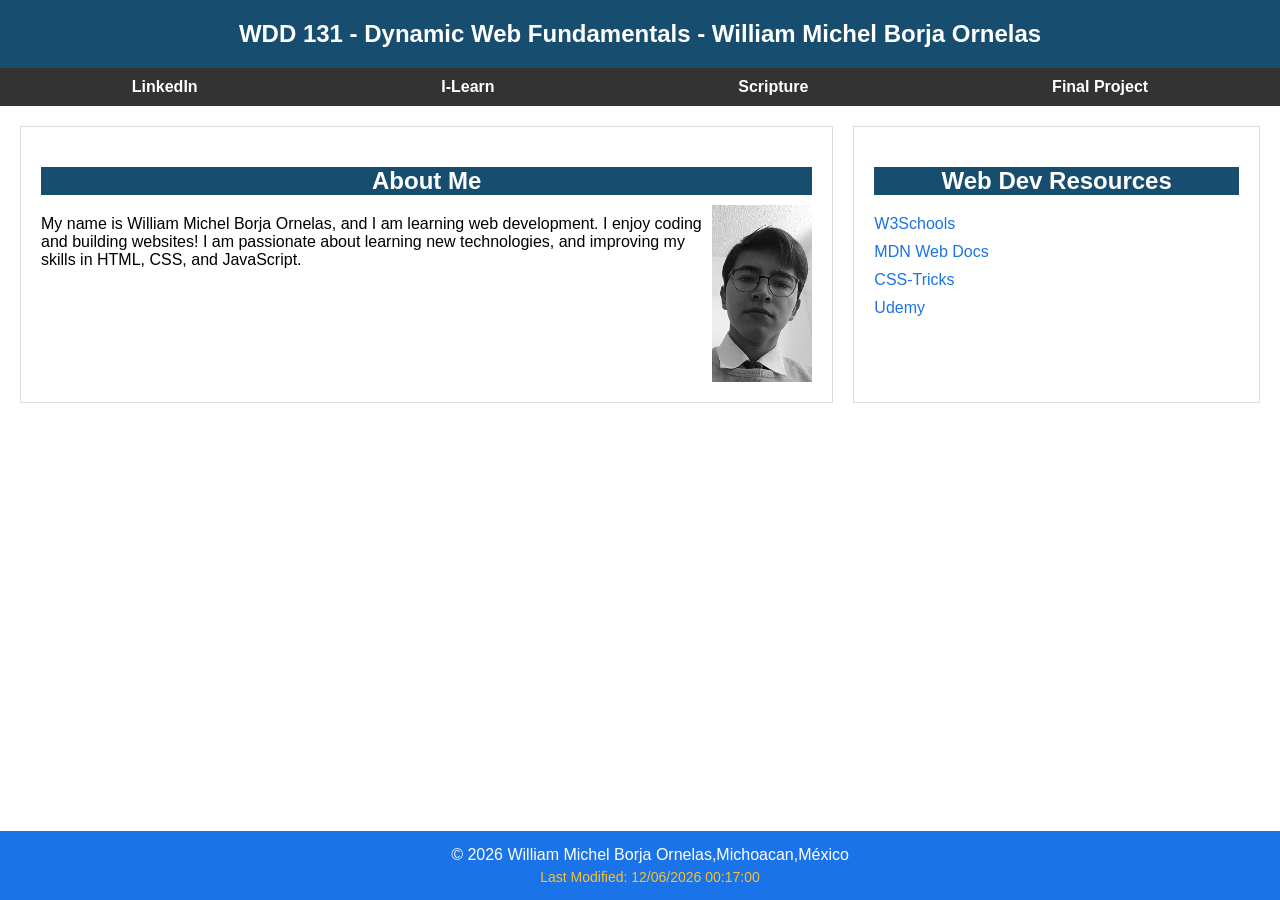
==== index.html @ 7d943287 "First commit" ====
<!DOCTYPE html>
<html lang="en">
<head>
    <meta charset="UTF-8">
    <meta name="viewport" content="width=device-width, initial-scale=1.0">
    <meta name="description" content="WDD 131 - Dynamic Web Fundamentals. William Michel Borja Ornelas. Desarrollo web, CSS, JavaScript, HTML5, y buenas prácticas de diseño web.">
    <meta name="author" content="William Michel Borja Ornelas">
    <title>WDD 131 - Dynamic Web Fundamentals - William Michel Borja Ornelas</title>
    <link rel="stylesheet" href="styles/base.css">
</head>
<body>
    <header>
        <h1>WDD 131 - Dynamic Web Fundamentals - William Michel Borja Ornelas</h1>
        <nav>
            <ul>
                <li><a href="https://www.linkedin.com/in/william-michel-borja-ornelas-ba85362a0" target="_blank">LinkedIn</a></li>
                <li><a href="https://byui.instructure.com/" target="_blank">I-Learn</a></li>
                <li><a href="https://www.churchofjesuschrist.org/study/scriptures/bofm/1-ne/1?lang=eng" target="_blank">Scripture</a></li>
                <li><a href="#" target="_blank">Final Project</a></li>
            </ul>
        </nav>
    </header>
    <main>
        <section class="card">
            <h2>About Me</h2>
            <img src="./images/FaceApp_1631515996938.jpg" alt="Your image">
            <p>My name is William Michel Borja Ornelas, and I am learning web development. I enjoy coding and building websites! I am passionate about learning new technologies, and improving my skills in HTML, CSS, and JavaScript.</p>
        </section>
        <section class="card">
            <h2>Web Dev Resources</h2>
            <ul>
                <li><a href="https://www.w3schools.com" target="_blank">W3Schools</a></li>
                <li><a href="https://developer.mozilla.org" target="_blank">MDN Web Docs</a></li>
                <li><a href="https://www.css-tricks.com" target="_blank">CSS-Tricks</a></li>
                <li><a href="https://www.udemy.com" target="_blank">Udemy</a></li>
            </ul>
        </section>
    </main>
    <footer>
        <p>&copy; <span id="currentyear"></span> William Michel Borja Ornelas,Michoacan,México</p>
        <p id="lastModified"></p>
    </footer>
    <script src="scripts/getdates.js" defer></script>
</body>
</html>
---- styles/base.css ----
/* Estilos generales */
body {
    font-family: Arial, sans-serif;
    margin: 0;
    padding: 0;
    display: flex;
    flex-direction: column;
    min-height: 100vh;
}

h1 {
    font-size: 24px;
    color: white;
    background-color: #174e70;
    padding: 20px;
    text-align: center;
    margin: 0;
}

header nav ul {
    display: flex;
    justify-content: space-around;
    background-color: #333;
    padding: 10px;
    list-style: none;
    margin: 0;
}

header nav ul li {
    margin: 0 15px;
}

header nav ul li a {
    color: white;
    text-decoration: none;
    font-weight: bold;
}

header nav ul li a:hover {
    color: yellow;
}

/* Contenido Principal */
main {
    display: grid;
    grid-template-columns: 2fr 1fr;
    gap: 20px;
    padding: 20px;
}

.card {
    border: 1px solid #ddd;
    padding: 20px;
    background-color: #ffffff;
}

.card h2 {
    background-color: #174e70;
    color: white;
    display: flex;
    justify-content: center;
}

.card img {
    float: right;
    margin: -10px 0 0 0;
    max-width: 100px;
}

ul {
    list-style: none;
    padding: 0;
}

ul li {
    margin-bottom: 10px;
}

ul li a {
    color: #1a73e8;
    text-decoration: none;
}

ul li a:hover {
    text-decoration: underline;
}

/* Pie de página */
footer {
    background-color: #1a73e8;
    color: white;
    text-align: center;
    padding: 10px;
    position: absolute;
    width: 100%;
    bottom: 0;
}

footer p {
    margin: 5px;
}

#lastModified {
    color: #fbc02d;
    font-size: 14px;
}
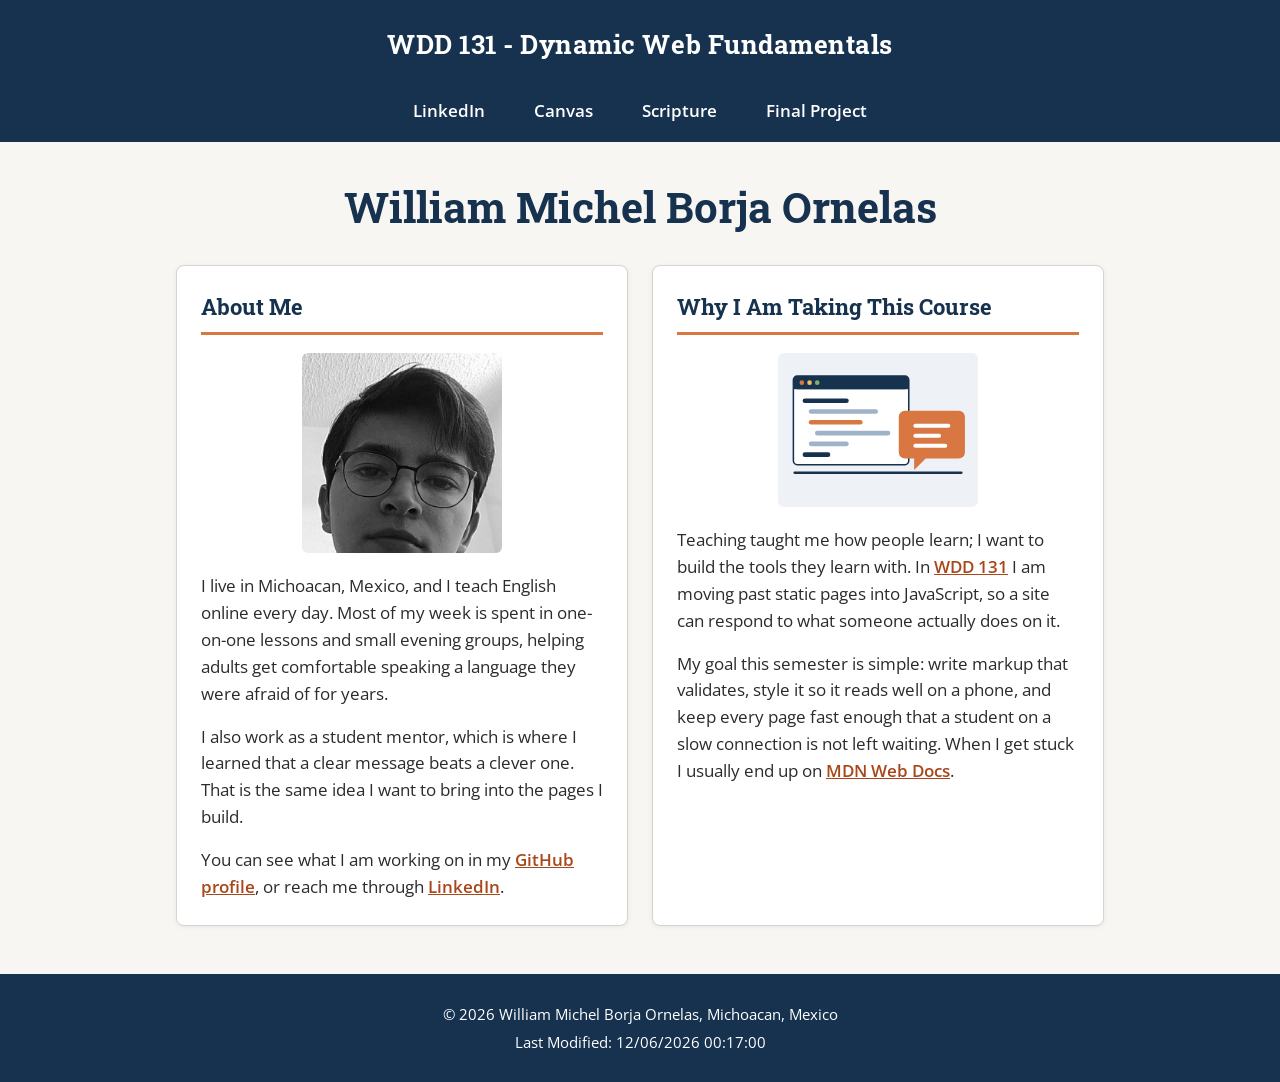
==== commit 5e439d9e: "W01: home page with header, cards, footer dates and optimized images - index.html: doctype, lang, fu" ====
--- a/index.html
+++ b/index.html
@@ -1,45 +1,82 @@
 <!DOCTYPE html>
 <html lang="en">
+
 <head>
-    <meta charset="UTF-8">
-    <meta name="viewport" content="width=device-width, initial-scale=1.0">
-    <meta name="description" content="WDD 131 - Dynamic Web Fundamentals. William Michel Borja Ornelas. Desarrollo web, CSS, JavaScript, HTML5, y buenas prácticas de diseño web.">
-    <meta name="author" content="William Michel Borja Ornelas">
-    <title>WDD 131 - Dynamic Web Fundamentals - William Michel Borja Ornelas</title>
-    <link rel="stylesheet" href="styles/base.css">
+  <meta charset="utf-8">
+  <meta name="viewport" content="width=device-width, initial-scale=1">
+  <title>WDD 131 - Dynamic Web Fundamentals - William Michel Borja Ornelas</title>
+  <meta name="description"
+    content="WDD 131 - Dynamic Web Fundamentals course home page for William Michel Borja Ornelas. Coursework in HTML, CSS, JavaScript, responsive layout, accessibility and web development best practices.">
+  <meta name="author" content="William Michel Borja Ornelas">
+  <link rel="preconnect" href="https://fonts.googleapis.com">
+  <link rel="preconnect" href="https://fonts.gstatic.com" crossorigin>
+  <link
+    href="https://fonts.googleapis.com/css2?family=Open+Sans:wght@400;600&family=Roboto+Slab:wght@500;700&display=swap"
+    rel="stylesheet">
+  <link rel="stylesheet" href="styles/base.css">
+  <script src="scripts/getdates.js" defer></script>
 </head>
+
 <body>
-    <header>
-        <h1>WDD 131 - Dynamic Web Fundamentals - William Michel Borja Ornelas</h1>
-        <nav>
-            <ul>
-                <li><a href="https://www.linkedin.com/in/william-michel-borja-ornelas-ba85362a0" target="_blank">LinkedIn</a></li>
-                <li><a href="https://byui.instructure.com/" target="_blank">I-Learn</a></li>
-                <li><a href="https://www.churchofjesuschrist.org/study/scriptures/bofm/1-ne/1?lang=eng" target="_blank">Scripture</a></li>
-                <li><a href="#" target="_blank">Final Project</a></li>
-            </ul>
-        </nav>
-    </header>
-    <main>
-        <section class="card">
-            <h2>About Me</h2>
-            <img src="./images/FaceApp_1631515996938.jpg" alt="Your image">
-            <p>My name is William Michel Borja Ornelas, and I am learning web development. I enjoy coding and building websites! I am passionate about learning new technologies, and improving my skills in HTML, CSS, and JavaScript.</p>
-        </section>
-        <section class="card">
-            <h2>Web Dev Resources</h2>
-            <ul>
-                <li><a href="https://www.w3schools.com" target="_blank">W3Schools</a></li>
-                <li><a href="https://developer.mozilla.org" target="_blank">MDN Web Docs</a></li>
-                <li><a href="https://www.css-tricks.com" target="_blank">CSS-Tricks</a></li>
-                <li><a href="https://www.udemy.com" target="_blank">Udemy</a></li>
-            </ul>
-        </section>
-    </main>
-    <footer>
-        <p>&copy; <span id="currentyear"></span> William Michel Borja Ornelas,Michoacan,México</p>
-        <p id="lastModified"></p>
-    </footer>
-    <script src="scripts/getdates.js" defer></script>
+
+  <header>
+    <span id="course-title">WDD 131 - Dynamic Web Fundamentals</span>
+    <nav>
+      <ul>
+        <li><a href="https://www.linkedin.com/in/william-michel-borja-ornelas-ba85362a0">LinkedIn</a></li>
+        <li><a href="https://byupw.instructure.com/">Canvas</a></li>
+        <li><a href="https://www.churchofjesuschrist.org/study/scriptures/bofm/1-ne/3?lang=eng&amp;id=p7#p7">Scripture</a>
+        </li>
+        <li><a href="#">Final Project</a></li>
+      </ul>
+    </nav>
+  </header>
+
+  <main>
+    <h1>William Michel Borja Ornelas</h1>
+
+    <section class="card">
+      <h2>About Me</h2>
+      <img src="images/profile.jpg" alt="Portrait of William Michel Borja Ornelas" width="520" height="520"
+        loading="lazy">
+      <p>
+        I live in Michoacan, Mexico, and I teach English online every day. Most of my week is spent in one-on-one
+        lessons and small evening groups, helping adults get comfortable speaking a language they were afraid of for
+        years.
+      </p>
+      <p>
+        I also work as a student mentor, which is where I learned that a clear message beats a clever one. That is the
+        same idea I want to bring into the pages I build.
+      </p>
+      <p>
+        You can see what I am working on in my
+        <a href="https://github.com/User45pro">GitHub profile</a>, or reach me through
+        <a href="https://www.linkedin.com/in/william-michel-borja-ornelas-ba85362a0">LinkedIn</a>.
+      </p>
+    </section>
+
+    <section class="card">
+      <h2>Why I Am Taking This Course</h2>
+      <img src="images/workspace.svg" alt="Illustration of a browser window with code next to a chat bubble"
+        width="520" height="400" loading="lazy">
+      <p>
+        Teaching taught me how people learn; I want to build the tools they learn with. In
+        <a href="https://byui-cse.github.io/wdd131-ww-course/">WDD 131</a> I am moving past static pages into
+        JavaScript, so a site can respond to what someone actually does on it.
+      </p>
+      <p>
+        My goal this semester is simple: write markup that validates, style it so it reads well on a phone, and keep
+        every page fast enough that a student on a slow connection is not left waiting. When I get stuck I usually end
+        up on <a href="https://developer.mozilla.org/en-US/docs/Web">MDN Web Docs</a>.
+      </p>
+    </section>
+  </main>
+
+  <footer>
+    <p>&copy; <span id="currentyear"></span> William Michel Borja Ornelas, Michoacan, Mexico</p>
+    <p id="lastModified"></p>
+  </footer>
+
 </body>
+
 </html>
--- a/styles/base.css
+++ b/styles/base.css
@@ -1,106 +1,164 @@
-/* Estilos generales */
+/* WDD 131 - W01 Home Page
+   William Michel Borja Ornelas */
+
+:root {
+  --navy: #16324f;
+  --navy-dark: #0d2136;
+  --accent: #d97742;
+  --link: #a8471a;
+  --page: #f8f6f3;
+  --ink: #2b2b2b;
+  --line: #d9d3cb;
+}
+
+* {
+  box-sizing: border-box;
+}
+
 body {
-    font-family: Arial, sans-serif;
-    margin: 0;
-    padding: 0;
-    display: flex;
-    flex-direction: column;
-    min-height: 100vh;
+  margin: 0;
+  background-color: var(--page);
+  color: var(--ink);
+  font-family: "Open Sans", Verdana, sans-serif;
+  font-size: 1.05rem;
+  line-height: 1.6;
+}
+
+/* ---------- header ---------- */
+
+header {
+  background-color: var(--navy);
+  padding: 1.5rem 1rem 0;
+  text-align: center;
+}
+
+header span {
+  display: block;
+  color: #ffffff;
+  font-family: "Roboto Slab", Georgia, serif;
+  font-size: 1.6rem;
+  font-weight: 700;
+  letter-spacing: 0.02em;
+  padding-bottom: 1.2rem;
+}
+
+nav ul {
+  display: flex;
+  flex-wrap: wrap;
+  justify-content: center;
+  gap: 0.25rem;
+  margin: 0;
+  padding: 0;
+  list-style: none;
+}
+
+nav a {
+  display: block;
+  padding: 0.85rem 1.4rem;
+  border-bottom: 4px solid transparent;
+  color: #ffffff;
+  text-decoration: none;
+  font-weight: 600;
+}
+
+nav a:hover,
+nav a:focus {
+  background-color: var(--navy-dark);
+  border-bottom-color: var(--accent);
+}
+
+/* ---------- main ---------- */
+
+main {
+  display: grid;
+  grid-template-columns: 1fr;
+  gap: 1.5rem;
+  max-width: 960px;
+  margin: 0 auto;
+  padding: 2rem 1rem 3rem;
 }
 
 h1 {
-    font-size: 24px;
-    color: white;
-    background-color: #174e70;
-    padding: 20px;
-    text-align: center;
-    margin: 0;
-}
-
-header nav ul {
-    display: flex;
-    justify-content: space-around;
-    background-color: #333;
-    padding: 10px;
-    list-style: none;
-    margin: 0;
-}
-
-header nav ul li {
-    margin: 0 15px;
-}
-
-header nav ul li a {
-    color: white;
-    text-decoration: none;
-    font-weight: bold;
-}
-
-header nav ul li a:hover {
-    color: yellow;
-}
-
-/* Contenido Principal */
-main {
-    display: grid;
-    grid-template-columns: 2fr 1fr;
-    gap: 20px;
-    padding: 20px;
+  margin: 0;
+  font-family: "Roboto Slab", Georgia, serif;
+  font-size: 2.1rem;
+  font-weight: 700;
+  color: var(--navy);
+  text-align: center;
 }
 
 .card {
-    border: 1px solid #ddd;
-    padding: 20px;
-    background-color: #ffffff;
+  background-color: #ffffff;
+  border: 1px solid var(--line);
+  border-radius: 8px;
+  padding: 1.5rem;
+  box-shadow: 0 1px 4px rgba(22, 50, 79, 0.08);
 }
 
 .card h2 {
-    background-color: #174e70;
-    color: white;
-    display: flex;
-    justify-content: center;
+  margin-top: 0;
+  padding-bottom: 0.5rem;
+  border-bottom: 3px solid var(--accent);
+  font-family: "Roboto Slab", Georgia, serif;
+  font-size: 1.35rem;
+  color: var(--navy);
 }
 
 .card img {
-    float: right;
-    margin: -10px 0 0 0;
-    max-width: 100px;
+  display: block;
+  width: 100%;
+  max-width: 260px;
+  height: auto;
+  margin: 0 auto 1.25rem;
+  border-radius: 6px;
 }
 
-ul {
-    list-style: none;
-    padding: 0;
+.card p {
+  margin: 0 0 1rem;
 }
 
-ul li {
-    margin-bottom: 10px;
+.card p:last-child {
+  margin-bottom: 0;
 }
 
-ul li a {
-    color: #1a73e8;
-    text-decoration: none;
+main a {
+  color: var(--link);
+  font-weight: 600;
 }
 
-ul li a:hover {
-    text-decoration: underline;
+main a:hover,
+main a:focus {
+  text-decoration: none;
+  background-color: #fbe9dd;
 }
 
-/* Pie de página */
+/* ---------- footer ---------- */
+
 footer {
-    background-color: #1a73e8;
-    color: white;
-    text-align: center;
-    padding: 10px;
-    position: absolute;
-    width: 100%;
-    bottom: 0;
+  background-color: var(--navy);
+  color: #ffffff;
+  padding: 1.5rem 1rem;
+  text-align: center;
+  font-size: 0.95rem;
 }
 
 footer p {
-    margin: 5px;
+  margin: 0.25rem 0;
 }
 
-#lastModified {
-    color: #fbc02d;
-    font-size: 14px;
+/* ---------- wider screens ---------- */
+
+@media (min-width: 640px) {
+  main {
+    grid-template-columns: repeat(2, 1fr);
+  }
+
+  h1 {
+    grid-column: 1 / -1;
+    font-size: 2.6rem;
+  }
+
+  .card img {
+    max-width: 200px;
+  }
 }
